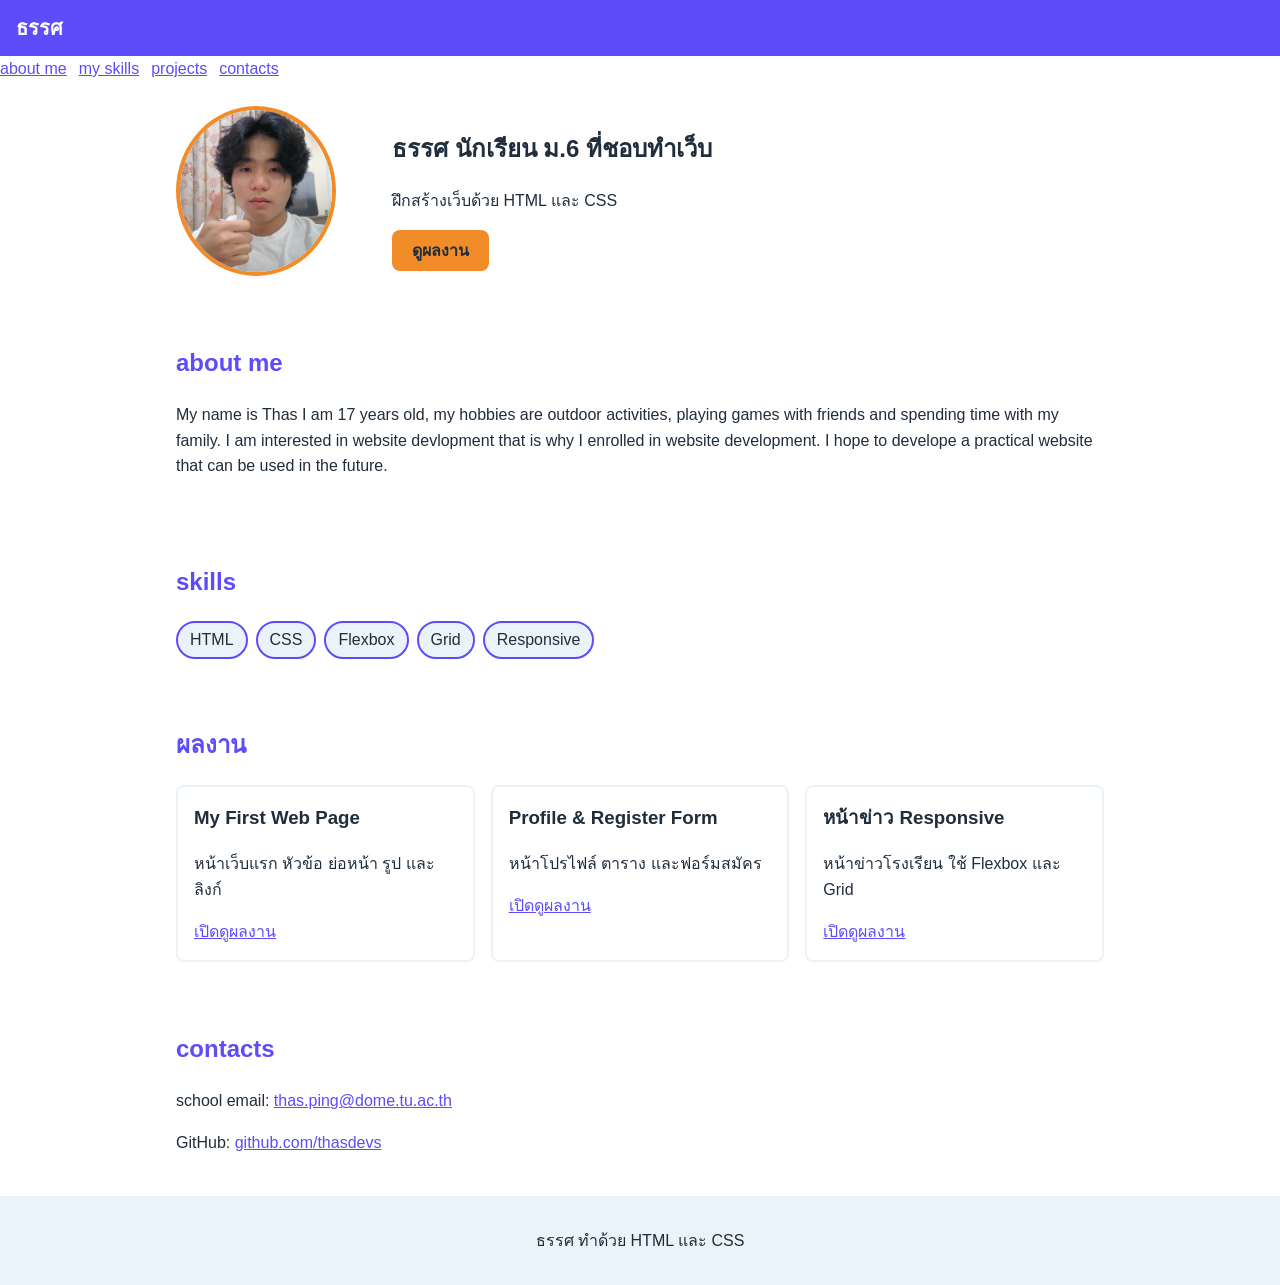
==== index.html @ 705392fa "เพิ่มไฟล์พอร์ทโฟลิโอครั้งแรก" ====
<!DOCTYPE html>
<html lang="th">
<head>
  <meta charset="UTF-8">
  <meta name="viewport" content="width=device-width, initial-scale=1.0">
  <title>Thas | portfolio</title>
  <link rel="stylesheet" href="style.css">
</head>
<body>
  <header class="site-header">
    <a class="logo" href="#top">ธรรศ</a>
  </header>
  <nav>
    <ul>
        <li><a href="#about">about me</a></li>
        <li><a href="#skills">my skills</a></li>
        <li><a href="#projects">projects</a></li>
        <li><a href="#contact">contacts</a></li>
    </ul>
  </nav>

  <main id="top">
   <section class="hero">
    <img class="avatar" src="images\thasthumbsup.jpg"
         width="160" height="160"
         alt="ภาพธรรศthumbsup">
    <div>
      <h1>ธรรศ นักเรียน ม.6 ที่ชอบทำเว็บ</h1>
      <p>ฝึกสร้างเว็บด้วย HTML และ CSS</p>
      <a class="btn" href="#projects">ดูผลงาน</a>
    </div>
  </section>
  <section id="about">
  <h2>about me</h2>
  <p>My name is Thas I am 17 years old, my hobbies are outdoor activities, playing games with friends and spending time with my family. I am interested in website devlopment that is why I enrolled in website development. I hope to develope a practical website that can be used in the future.</p>
</section>

<section id="skills">
  <h2>skills</h2>
  <ul class="skills">
    <li>HTML</li>
    <li>CSS</li>
    <li>Flexbox</li>
    <li>Grid</li>
    <li>Responsive</li>
  </ul>
</section>

<section id="projects">
  <h2>ผลงาน</h2>
  <div class="projects">
    <article class="card">
      <h3>My First Web Page</h3>
      <p>หน้าเว็บแรก หัวข้อ ย่อหน้า รูป และลิงก์</p>
      <a href="projects\my-first-web\index.html">
        เปิดดูผลงาน</a>
    </article>
    <article class="card">
      <h3>Profile &amp; Register Form</h3>
      <p>หน้าโปรไฟล์ ตาราง และฟอร์มสมัคร</p>
      <a href="projects\my-profile\index.html">
        เปิดดูผลงาน</a>
    </article>
    <article class="card">
      <h3>หน้าข่าว Responsive</h3>
      <p>หน้าข่าวโรงเรียน ใช้ Flexbox และ Grid</p>
      <a href="projects\school-news\index.html">
        เปิดดูผลงาน</a>
    </article>
</section>
 <section id="contact">
  <h2>contacts</h2>
  <p>school email:
    <a href="mailto:thas.ping@dome.tu.ac.th">
      thas.ping@dome.tu.ac.th</a></p>
  <p>GitHub:
    <a href="https://github.com/thasdevs">
    github.com/thasdevs</a></p>
    </section>
</main>

<footer>
  <p>ธรรศ ทำด้วย HTML และ CSS</p>
</footer>
</body>
</html>
---- style.css ----
html {scroll-behavior: smooth;}

:root {
  --bg: #ffffff;
  --purple: #5d4cf9;
  --light: #eaf3f9;
  --orange: #f28c28;
  --ink: #1f2d3d;
}
* { box-sizing: border-box; }
html { scroll-behavior: smooth; }
body {
  margin: 0;
  font-family: sans-serif;
  line-height: 1.6;
  color: var(--ink);
  background: var(--bg);
}
img { max-width: 100%; height: auto; }
a { color: var(--purple); }
h2 { color: var(--purple); }

.site-header {
  display: flex;
  flex-wrap: wrap;
  justify-content: space-between;
  align-items: center;
  gap: 8px 16px;
  padding: 12px 16px;
  background: var(--purple);
}
.site-header a {
  color: white;
  text-decoration: none;
}
.logo {
  font-size: 1.25rem;
  font-weight: bold;
}
nav ul {
  display: flex;
  flex-wrap: wrap;
  gap: 12px;
  list-style: none;
  margin: 0;
  padding: 0;
}

main {
  max-width: 960px;
  margin: 0 auto;
  padding: 0 16px;
}
section { padding: 24px 0; }
.hero {
  display: grid;
  gap: 16px;
  justify-items: center;
  text-align: center;
}
.avatar {
  width: 160px;
  border-radius: 50%;
  border: 4px solid var(--orange);
}
.btn {
  display: inline-block;
  padding: 8px 20px;
  border-radius: 8px;
  background: var(--orange);
  color: var(--ink);
  font-weight: bold;
  text-decoration: none;
}

.skills {
  display: flex;
  flex-wrap: wrap;
  gap: 8px;
  list-style: none;
  margin: 0;
  padding: 0;
}
.skills li {
  padding: 4px 12px;
  border: 2px solid var(--purple);
  border-radius: 999px;
  background: var(--light);
}

.projects {
  display: grid;
  grid-template-columns: 1fr;
  gap: 16px;
}
.card {
  padding: 16px;
  border: 2px solid var(--light);
  border-radius: 8px;
  background: white;
}
.card h3 { margin-top: 0; }
footer {
  padding: 16px;
  text-align: center;
  background: var(--light);
}

@media (min-width: 768px) {
  .projects {
    grid-template-columns: repeat(2, 1fr);
  }
}
@media (min-width: 1280px) {
  .hero {grid-template-columns: 200px 1fr;
    justify-items: start;
    align-items: center;
    text-align: left;
  }
  .projects {grid-template-columns: repeat(3, 1fr);
  }
}
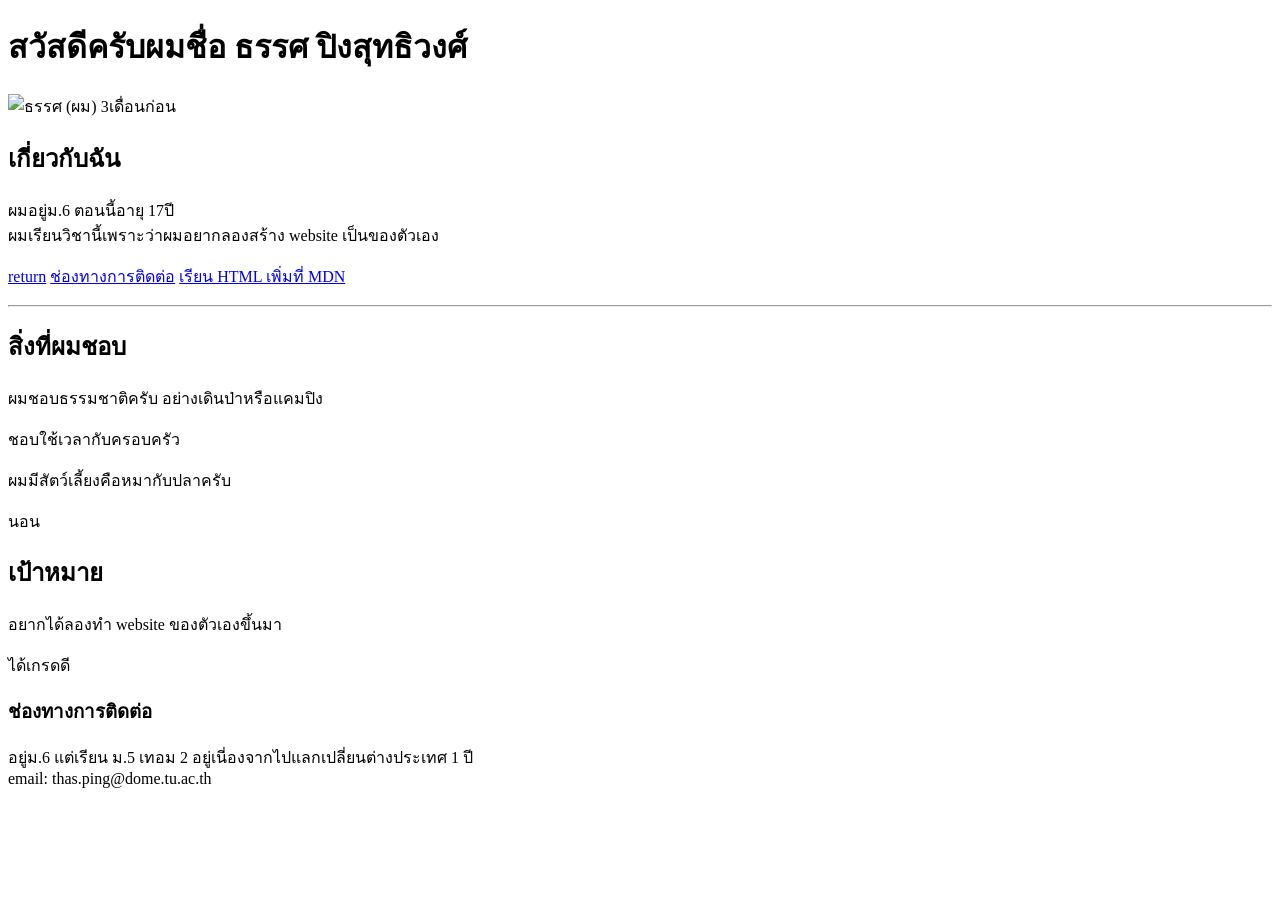
==== commit 3f5afd17: "Removed personal information from my first web" ====
--- a/index.html
+++ b/index.html
@@ -3,84 +3,32 @@
 <head>
   <meta charset="UTF-8">
   <meta name="viewport" content="width=device-width, initial-scale=1.0">
-  <title>Thas | portfolio</title>
-  <link rel="stylesheet" href="style.css">
+  <title>เว็บแรกของผม - ธรรศ</title>
 </head>
 <body>
-  <header class="site-header">
-    <a class="logo" href="#top">ธรรศ</a>
-  </header>
-  <nav>
-    <ul>
-        <li><a href="#about">about me</a></li>
-        <li><a href="#skills">my skills</a></li>
-        <li><a href="#projects">projects</a></li>
-        <li><a href="#contact">contacts</a></li>
-    </ul>
-  </nav>
+  <!-- comments -->
+  <h1>สวัสดีครับผมชื่อ ธรรศ ปิงสุทธิวงศ์</h1>
+   <img src="Images\thasface.jpg" 
+   alt="ธรรศ (ผม) 3เดื่อนก่อน" 
+   width="200">
+  <h2>เกี่ยวกับฉัน</h2>
+  <p>ผมอยู่ม.6 ตอนนี้อายุ 17ปี <br> ผมเรียนวิชานี้เพราะว่าผมอยากลองสร้าง website เป็นของตัวเอง</p>
+  <p>
+    <a href="/index.html">return</a>
+    <a href="#contacts">ช่องทางการติดต่อ</a>
+    <a href="https://developer.mozilla.org/th/"
+       target="_blank" rel="noopener">เรียน HTML เพิ่มที่ MDN</a>
+  </p>
+<hr>
+  <h2 id="hobby">สิ่งที่ผมชอบ</h2>
+  <p>ผมชอบธรรมชาติครับ อย่างเดินป่าหรือแคมปิง <p>ชอบใช้เวลากับครอบครัว </p> ผมมีสัตว์เลี้ยงคือหมากับปลาครับ</p><p>นอน</p>
 
-  <main id="top">
-   <section class="hero">
-    <img class="avatar" src="images\thasthumbsup.jpg"
-         width="160" height="160"
-         alt="ภาพธรรศthumbsup">
-    <div>
-      <h1>ธรรศ นักเรียน ม.6 ที่ชอบทำเว็บ</h1>
-      <p>ฝึกสร้างเว็บด้วย HTML และ CSS</p>
-      <a class="btn" href="#projects">ดูผลงาน</a>
-    </div>
-  </section>
-  <section id="about">
-  <h2>about me</h2>
-  <p>My name is Thas I am 17 years old, my hobbies are outdoor activities, playing games with friends and spending time with my family. I am interested in website devlopment that is why I enrolled in website development. I hope to develope a practical website that can be used in the future.</p>
-</section>
-
-<section id="skills">
-  <h2>skills</h2>
-  <ul class="skills">
-    <li>HTML</li>
-    <li>CSS</li>
-    <li>Flexbox</li>
-    <li>Grid</li>
-    <li>Responsive</li>
-  </ul>
-</section>
-
-<section id="projects">
-  <h2>ผลงาน</h2>
-  <div class="projects">
-    <article class="card">
-      <h3>My First Web Page</h3>
-      <p>หน้าเว็บแรก หัวข้อ ย่อหน้า รูป และลิงก์</p>
-      <a href="projects\my-first-web\index.html">
-        เปิดดูผลงาน</a>
-    </article>
-    <article class="card">
-      <h3>Profile &amp; Register Form</h3>
-      <p>หน้าโปรไฟล์ ตาราง และฟอร์มสมัคร</p>
-      <a href="projects\my-profile\index.html">
-        เปิดดูผลงาน</a>
-    </article>
-    <article class="card">
-      <h3>หน้าข่าว Responsive</h3>
-      <p>หน้าข่าวโรงเรียน ใช้ Flexbox และ Grid</p>
-      <a href="projects\school-news\index.html">
-        เปิดดูผลงาน</a>
-    </article>
-</section>
- <section id="contact">
-  <h2>contacts</h2>
-  <p>school email:
-    <a href="mailto:thas.ping@dome.tu.ac.th">
-      thas.ping@dome.tu.ac.th</a></p>
-  <p>GitHub:
-    <a href="https://github.com/thasdevs">
-    github.com/thasdevs</a></p>
-    </section>
-</main>
-
-<footer>
-  <p>ธรรศ ทำด้วย HTML และ CSS</p>
-</footer>
+  <h2 id="goals">เป้าหมาย</h2>
+  <p>อยากได้ลองทำ website ของตัวเองขึ้นมา</p> <p>ได้เกรดดี</p>
+  <h3 id="contacts">ช่องทางการติดต่อ</h3>
+  <p>
+    อยู่ม.6 แต่เรียน ม.5 เทอม 2 อยู่เนี่องจากไปแลกเปลี่ยนต่างประเทศ 1 ปี<br>
+    email: thas.ping@dome.tu.ac.th
+    <p><a href="index.html"></p>
 </body>
-</html>+</html> 
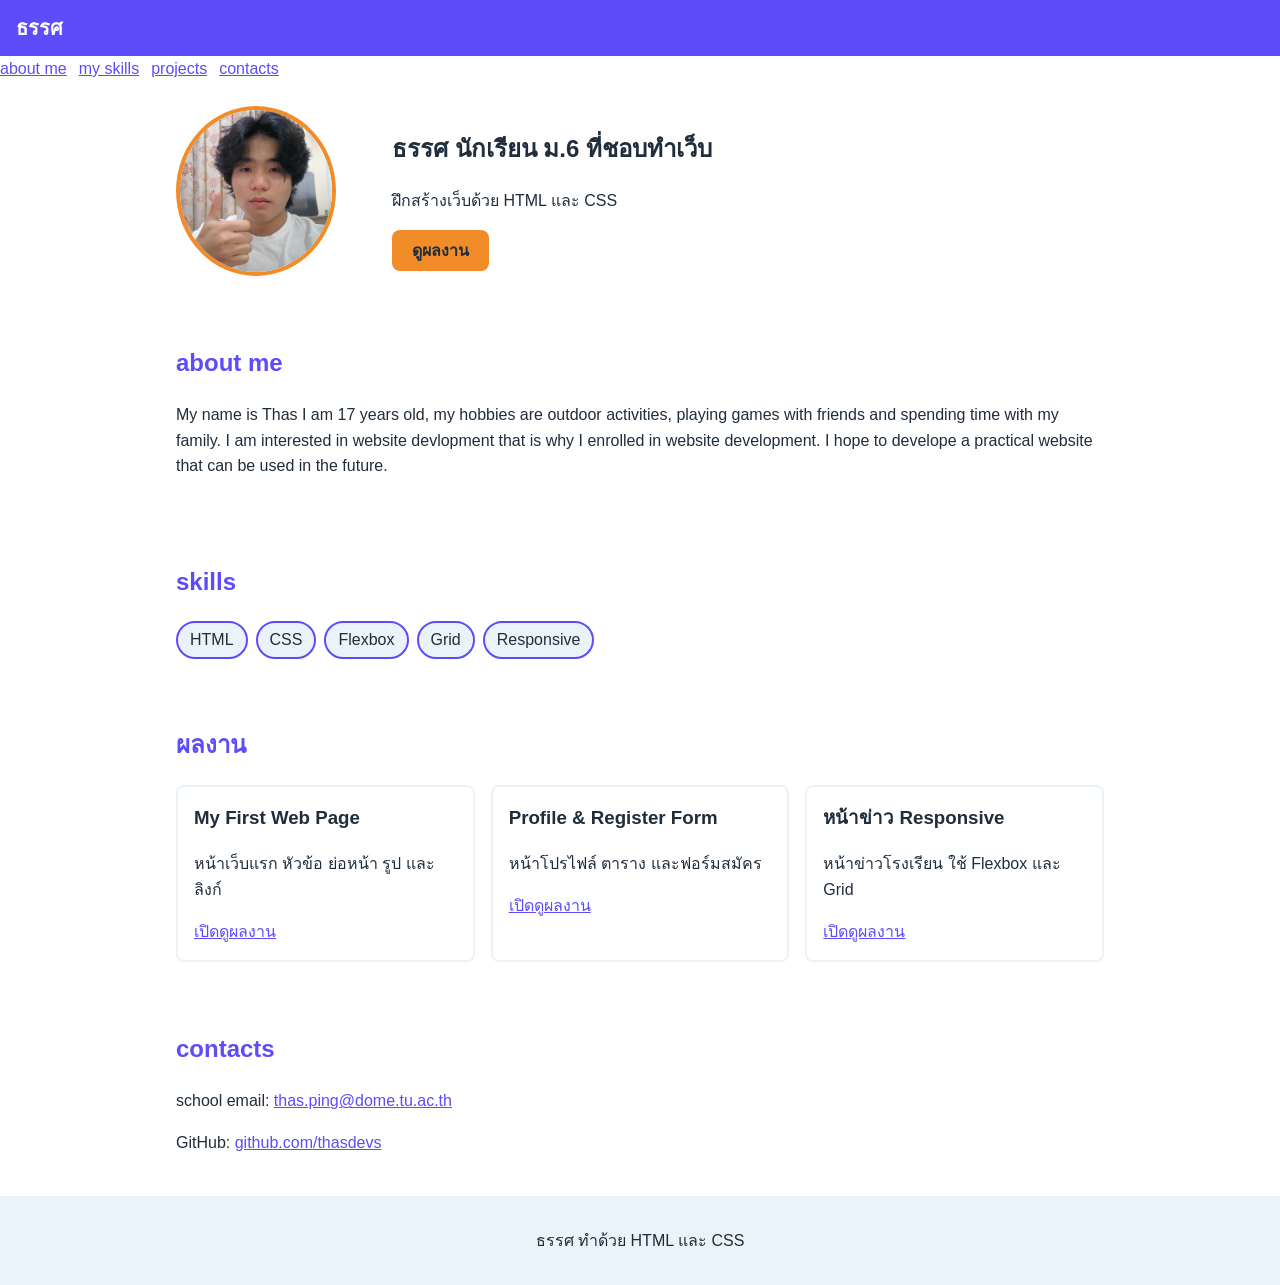
==== commit 8602cc6d: "Add files via upload" ====
--- a/index.html
+++ b/index.html
@@ -3,32 +3,84 @@
 <head>
   <meta charset="UTF-8">
   <meta name="viewport" content="width=device-width, initial-scale=1.0">
-  <title>เว็บแรกของผม - ธรรศ</title>
+  <title>Thas | portfolio</title>
+  <link rel="stylesheet" href="style.css">
 </head>
 <body>
-  <!-- comments -->
-  <h1>สวัสดีครับผมชื่อ ธรรศ ปิงสุทธิวงศ์</h1>
-   <img src="Images\thasface.jpg" 
-   alt="ธรรศ (ผม) 3เดื่อนก่อน" 
-   width="200">
-  <h2>เกี่ยวกับฉัน</h2>
-  <p>ผมอยู่ม.6 ตอนนี้อายุ 17ปี <br> ผมเรียนวิชานี้เพราะว่าผมอยากลองสร้าง website เป็นของตัวเอง</p>
-  <p>
-    <a href="/index.html">return</a>
-    <a href="#contacts">ช่องทางการติดต่อ</a>
-    <a href="https://developer.mozilla.org/th/"
-       target="_blank" rel="noopener">เรียน HTML เพิ่มที่ MDN</a>
-  </p>
-<hr>
-  <h2 id="hobby">สิ่งที่ผมชอบ</h2>
-  <p>ผมชอบธรรมชาติครับ อย่างเดินป่าหรือแคมปิง <p>ชอบใช้เวลากับครอบครัว </p> ผมมีสัตว์เลี้ยงคือหมากับปลาครับ</p><p>นอน</p>
+  <header class="site-header">
+    <a class="logo" href="#top">ธรรศ</a>
+  </header>
+  <nav>
+    <ul>
+        <li><a href="#about">about me</a></li>
+        <li><a href="#skills">my skills</a></li>
+        <li><a href="#projects">projects</a></li>
+        <li><a href="#contact">contacts</a></li>
+    </ul>
+  </nav>
 
-  <h2 id="goals">เป้าหมาย</h2>
-  <p>อยากได้ลองทำ website ของตัวเองขึ้นมา</p> <p>ได้เกรดดี</p>
-  <h3 id="contacts">ช่องทางการติดต่อ</h3>
-  <p>
-    อยู่ม.6 แต่เรียน ม.5 เทอม 2 อยู่เนี่องจากไปแลกเปลี่ยนต่างประเทศ 1 ปี<br>
-    email: thas.ping@dome.tu.ac.th
-    <p><a href="index.html"></p>
+  <main id="top">
+   <section class="hero">
+    <img class="avatar" src="images\thasthumbsup.jpg"
+         width="160" height="160"
+         alt="ภาพธรรศthumbsup">
+    <div>
+      <h1>ธรรศ นักเรียน ม.6 ที่ชอบทำเว็บ</h1>
+      <p>ฝึกสร้างเว็บด้วย HTML และ CSS</p>
+      <a class="btn" href="#projects">ดูผลงาน</a>
+    </div>
+  </section>
+  <section id="about">
+  <h2>about me</h2>
+  <p>My name is Thas I am 17 years old, my hobbies are outdoor activities, playing games with friends and spending time with my family. I am interested in website devlopment that is why I enrolled in website development. I hope to develope a practical website that can be used in the future.</p>
+</section>
+
+<section id="skills">
+  <h2>skills</h2>
+  <ul class="skills">
+    <li>HTML</li>
+    <li>CSS</li>
+    <li>Flexbox</li>
+    <li>Grid</li>
+    <li>Responsive</li>
+  </ul>
+</section>
+
+<section id="projects">
+  <h2>ผลงาน</h2>
+  <div class="projects">
+    <article class="card">
+      <h3>My First Web Page</h3>
+      <p>หน้าเว็บแรก หัวข้อ ย่อหน้า รูป และลิงก์</p>
+      <a href="projects\my-first-web\index.html">
+        เปิดดูผลงาน</a>
+    </article>
+    <article class="card">
+      <h3>Profile &amp; Register Form</h3>
+      <p>หน้าโปรไฟล์ ตาราง และฟอร์มสมัคร</p>
+      <a href="projects\my-profile\index.html">
+        เปิดดูผลงาน</a>
+    </article>
+    <article class="card">
+      <h3>หน้าข่าว Responsive</h3>
+      <p>หน้าข่าวโรงเรียน ใช้ Flexbox และ Grid</p>
+      <a href="projects\school-news\index.html">
+        เปิดดูผลงาน</a>
+    </article>
+</section>
+ <section id="contact">
+  <h2>contacts</h2>
+  <p>school email:
+    <a href="mailto:thas.ping@dome.tu.ac.th">
+      thas.ping@dome.tu.ac.th</a></p>
+  <p>GitHub:
+    <a href="https://github.com/thasdevs">
+    github.com/thasdevs</a></p>
+    </section>
+</main>
+
+<footer>
+  <p>ธรรศ ทำด้วย HTML และ CSS</p>
+</footer>
 </body>
-</html> +</html>
--- a/style.css
+++ b/style.css
@@ -0,0 +1,122 @@
+html {scroll-behavior: smooth;}
+
+:root {
+  --bg: #ffffff;
+  --purple: #5d4cf9;
+  --light: #eaf3f9;
+  --orange: #f28c28;
+  --ink: #1f2d3d;
+}
+* { box-sizing: border-box; }
+html { scroll-behavior: smooth; }
+body {
+  margin: 0;
+  font-family: sans-serif;
+  line-height: 1.6;
+  color: var(--ink);
+  background: var(--bg);
+}
+img { max-width: 100%; height: auto; }
+a { color: var(--purple); }
+h2 { color: var(--purple); }
+
+.site-header {
+  display: flex;
+  flex-wrap: wrap;
+  justify-content: space-between;
+  align-items: center;
+  gap: 8px 16px;
+  padding: 12px 16px;
+  background: var(--purple);
+}
+.site-header a {
+  color: white;
+  text-decoration: none;
+}
+.logo {
+  font-size: 1.25rem;
+  font-weight: bold;
+}
+nav ul {
+  display: flex;
+  flex-wrap: wrap;
+  gap: 12px;
+  list-style: none;
+  margin: 0;
+  padding: 0;
+}
+
+main {
+  max-width: 960px;
+  margin: 0 auto;
+  padding: 0 16px;
+}
+section { padding: 24px 0; }
+.hero {
+  display: grid;
+  gap: 16px;
+  justify-items: center;
+  text-align: center;
+}
+.avatar {
+  width: 160px;
+  border-radius: 50%;
+  border: 4px solid var(--orange);
+}
+.btn {
+  display: inline-block;
+  padding: 8px 20px;
+  border-radius: 8px;
+  background: var(--orange);
+  color: var(--ink);
+  font-weight: bold;
+  text-decoration: none;
+}
+
+.skills {
+  display: flex;
+  flex-wrap: wrap;
+  gap: 8px;
+  list-style: none;
+  margin: 0;
+  padding: 0;
+}
+.skills li {
+  padding: 4px 12px;
+  border: 2px solid var(--purple);
+  border-radius: 999px;
+  background: var(--light);
+}
+
+.projects {
+  display: grid;
+  grid-template-columns: 1fr;
+  gap: 16px;
+}
+.card {
+  padding: 16px;
+  border: 2px solid var(--light);
+  border-radius: 8px;
+  background: white;
+}
+.card h3 { margin-top: 0; }
+footer {
+  padding: 16px;
+  text-align: center;
+  background: var(--light);
+}
+
+@media (min-width: 768px) {
+  .projects {
+    grid-template-columns: repeat(2, 1fr);
+  }
+}
+@media (min-width: 1280px) {
+  .hero {grid-template-columns: 200px 1fr;
+    justify-items: start;
+    align-items: center;
+    text-align: left;
+  }
+  .projects {grid-template-columns: repeat(3, 1fr);
+  }
+}
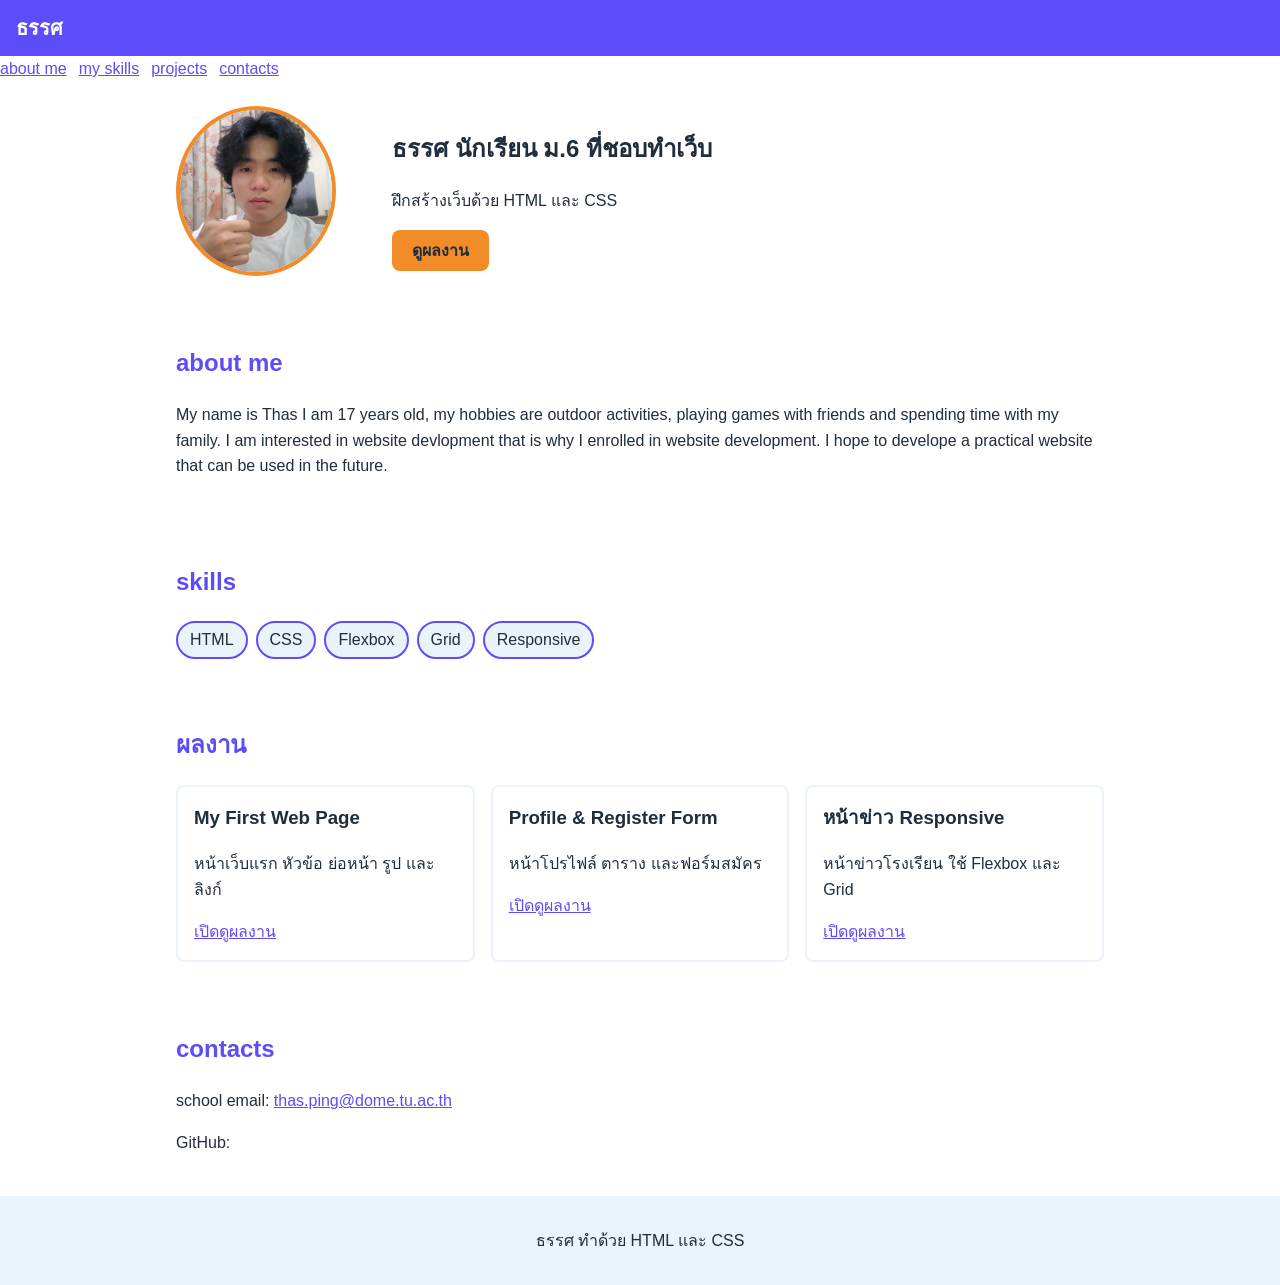
==== commit c593bbc4: "Add files via upload" ====
--- a/index.html
+++ b/index.html
@@ -74,8 +74,6 @@
     <a href="mailto:thas.ping@dome.tu.ac.th">
       thas.ping@dome.tu.ac.th</a></p>
   <p>GitHub:
-    <a href="https://github.com/thasdevs">
-    github.com/thasdevs</a></p>
     </section>
 </main>
 
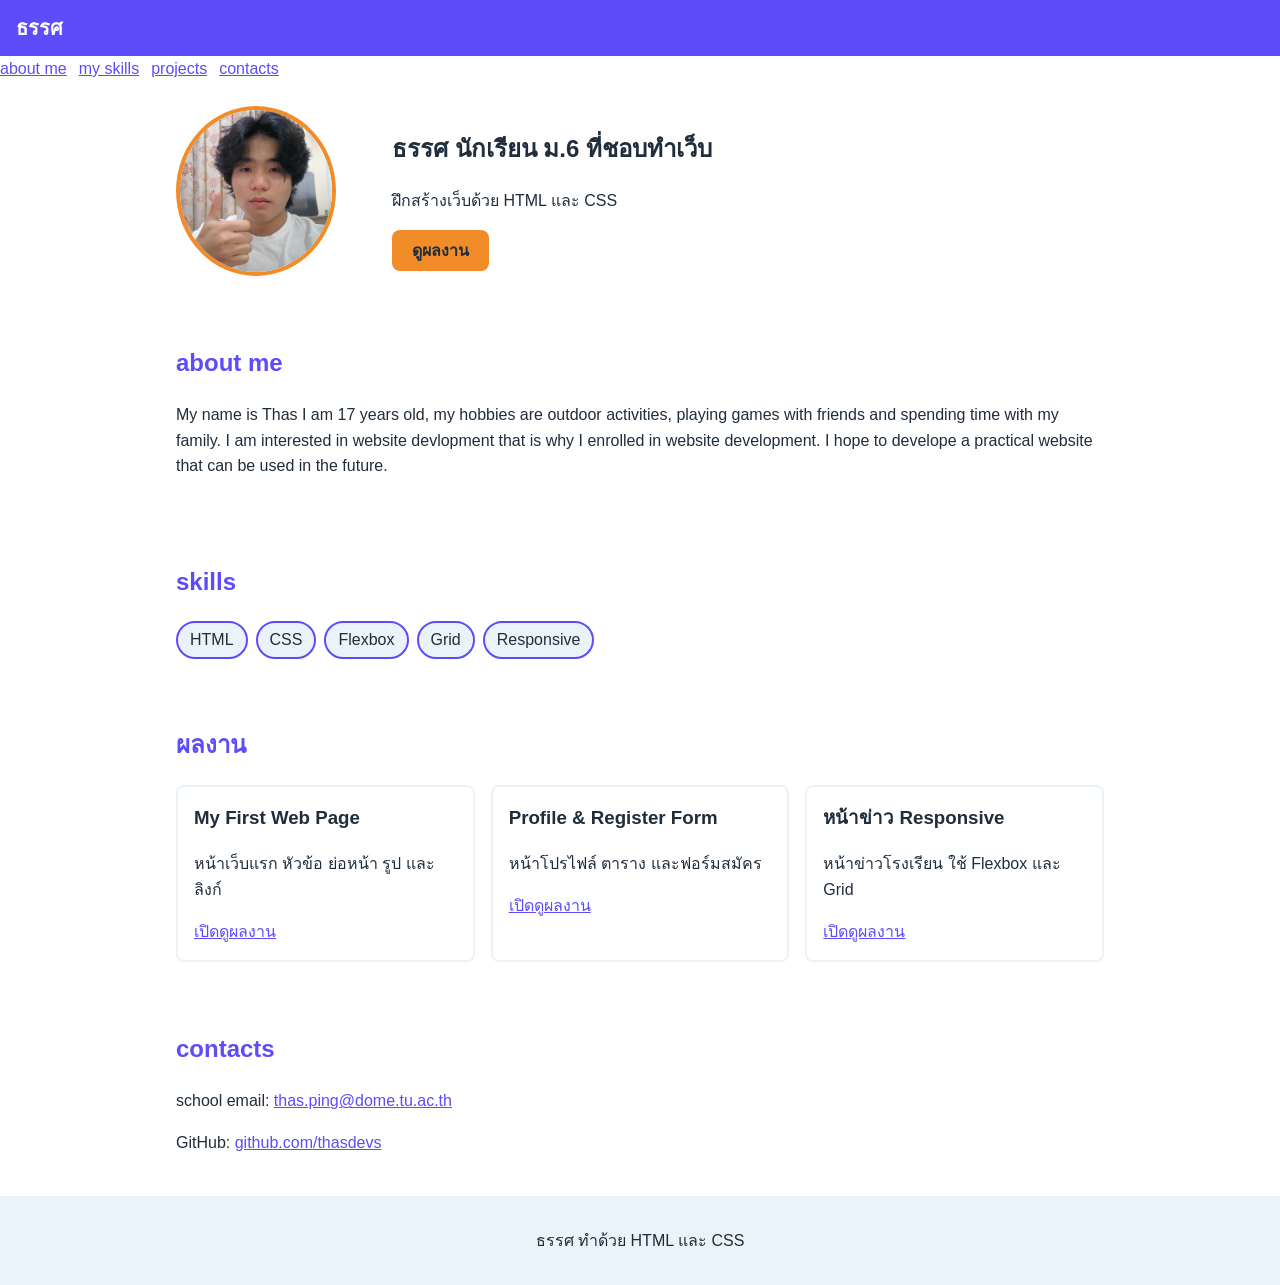
==== commit 63c55732: "added github link and removed personal infomation" ====
--- a/index.html
+++ b/index.html
@@ -74,6 +74,8 @@
     <a href="mailto:thas.ping@dome.tu.ac.th">
       thas.ping@dome.tu.ac.th</a></p>
   <p>GitHub:
+    <a href="https://github.com/thasdevs">
+    github.com/thasdevs</a></p>
     </section>
 </main>
 
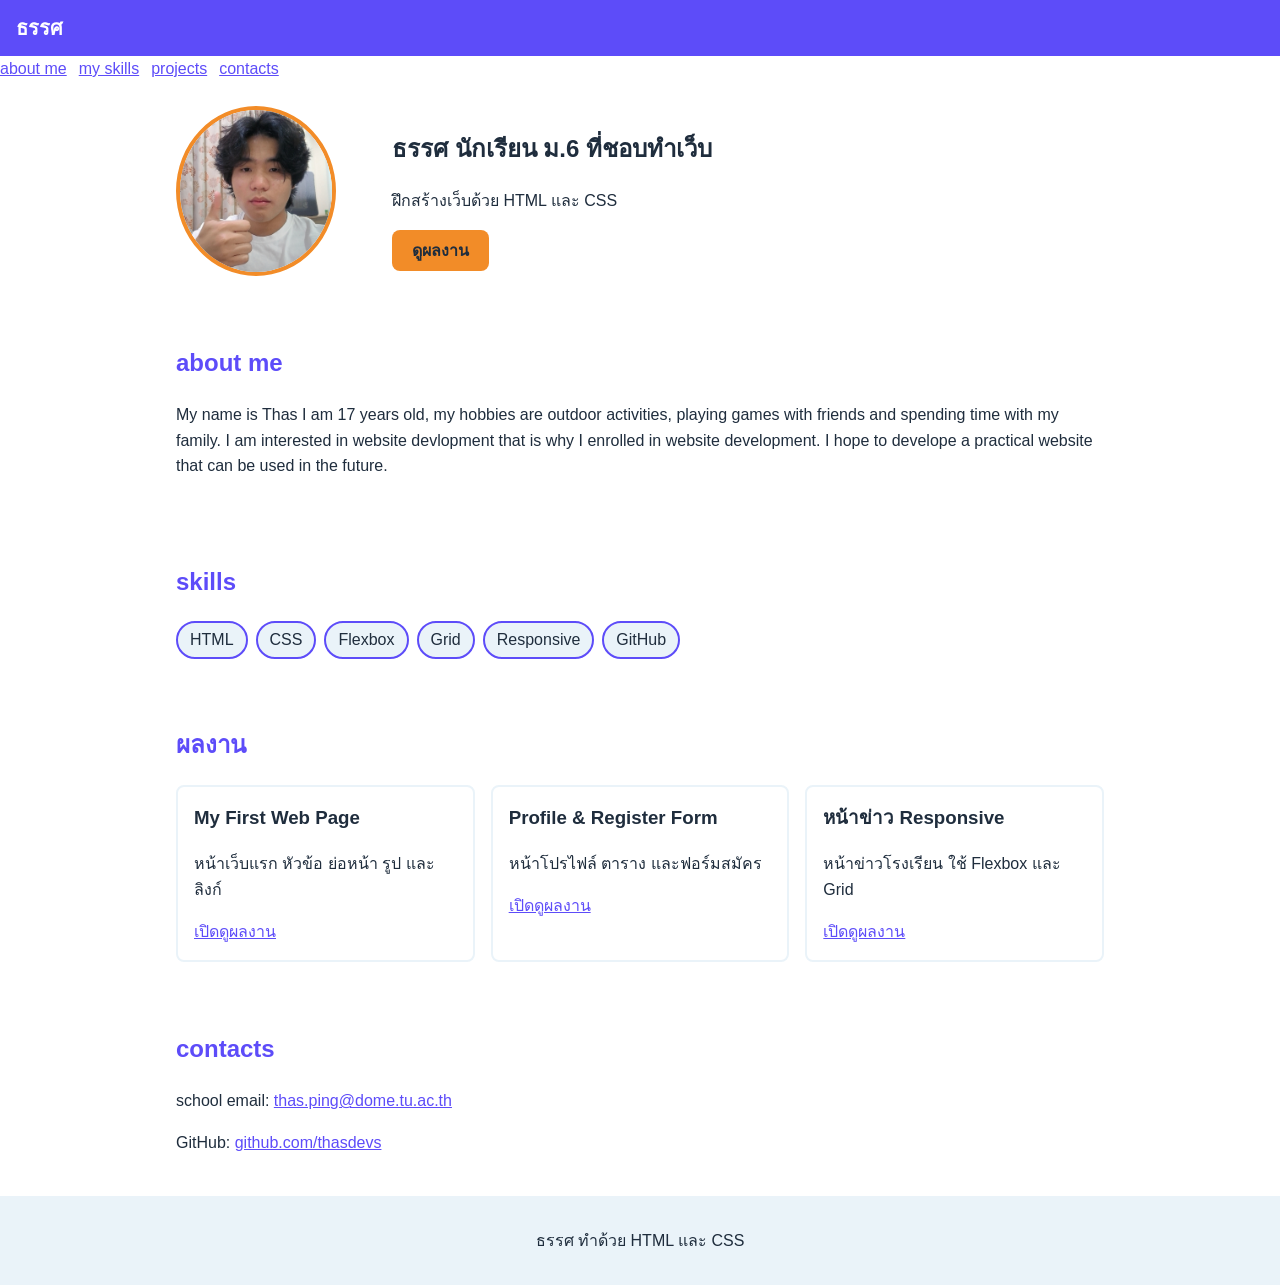
==== commit 484049c2: "add GitHub as a skill" ====
--- a/index.html
+++ b/index.html
@@ -21,7 +21,7 @@
 
   <main id="top">
    <section class="hero">
-    <img class="avatar" src="images\thasthumbsup.jpg"
+    <img class="avatar" src="images/thasthumbsup.jpg"
          width="160" height="160"
          alt="ภาพธรรศthumbsup">
     <div>
@@ -43,6 +43,7 @@
     <li>Flexbox</li>
     <li>Grid</li>
     <li>Responsive</li>
+    <li>GitHub</li>
   </ul>
 </section>
 
